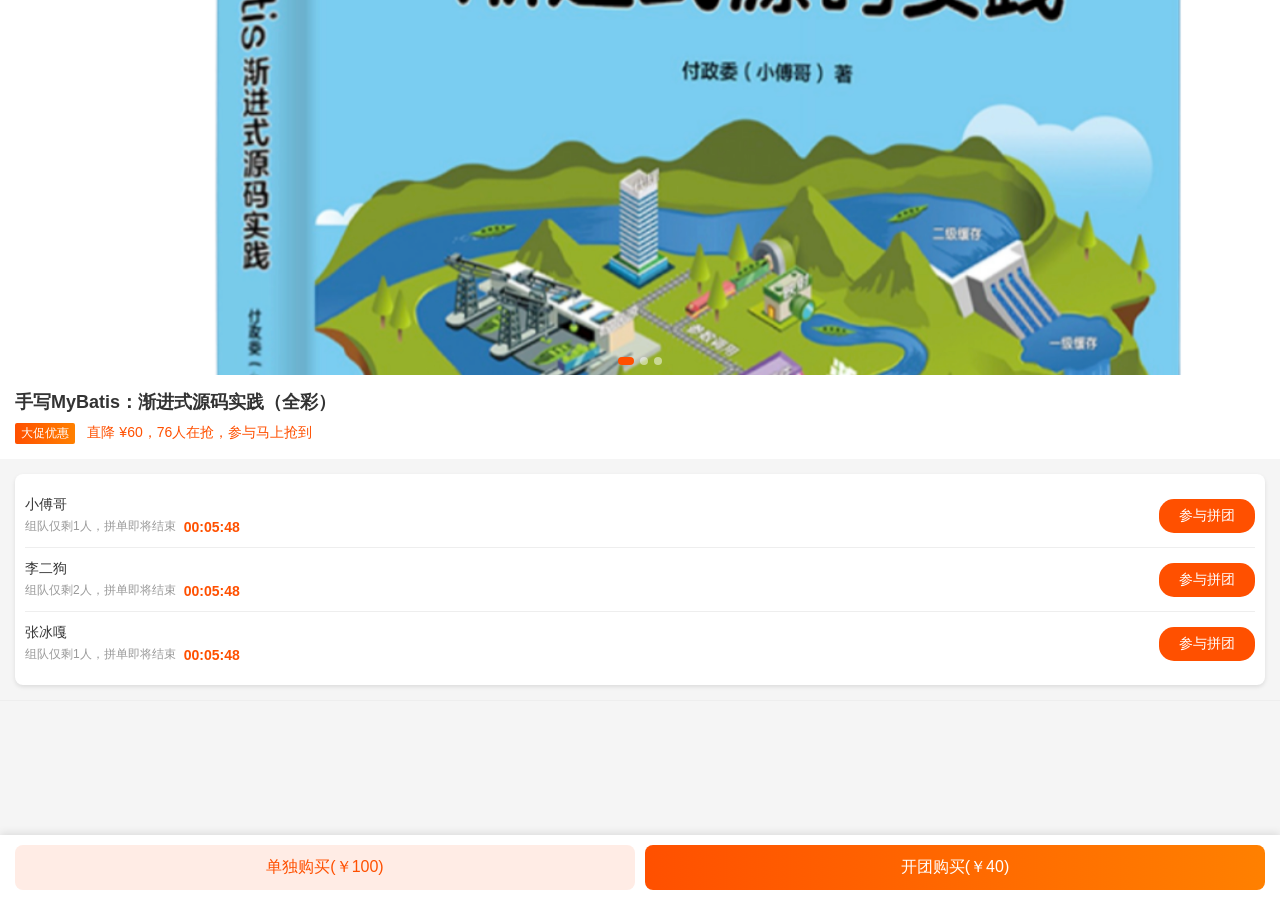
==== docs/dev-ops/nginx/html/index.html @ 93ee3b3b "feat: 第3-1节：DeepSeek设计拼团UI  2025年7月20日" ====
<!DOCTYPE html>
<html lang="zh-CN">
<head>
    <meta charset="UTF-8">
    <meta name="viewport" content="width=device-width, initial-scale=1.0">
    <title>小傅哥 - 拼团项目 - 商品详情页</title>
    <link rel="stylesheet" href="css/index.css">
</head>
<body>
<!-- 轮播图 -->
<div class="swiper-container">
    <div class="swiper-wrapper">
        <div class="swiper-slide"><img src="./images/sku-13811216-01.png"></div>
        <div class="swiper-slide"><img src="./images/sku-13811216-02.png"></div>
        <div class="swiper-slide"><img src="./images/sku-13811216-03.png"></div>
    </div>
    <div class="swiper-pagination"></div>
</div>

<!-- 商品信息 -->
<div class="product-info">
    <h1 class="product-title">手写MyBatis：渐进式源码实践（全彩）</h1>
    <span class="promotion-tag">大促优惠</span>
    <span class="promotion-text">直降 ¥60，76人在抢，参与马上抢到</span>
</div>

<!-- 修改后的拼单列表结构 -->
<div class="group-list">
    <div class="group-item">
        <div>
            <div class="user-info">小傅哥</div>
            <div class="group-status">
                <span>组队仅剩1人，拼单即将结束</span>
                <span class="countdown">00:05:49</span>
            </div>
        </div>
        <div class="right">
            <button class="group-btn" data-price="40">参与拼团</button>
        </div>
    </div>
    <div class="group-item">
        <div>
            <div class="user-info">李二狗</div>
            <div class="group-status">
                <span>组队仅剩2人，拼单即将结束</span>
                <span class="countdown">00:05:49</span>
            </div>
        </div>
        <div class="right">
            <button class="group-btn" data-price="40">参与拼团</button>
        </div>
    </div>
    <div class="group-item">
        <div>
            <div class="user-info">张冰嘎</div>
            <div class="group-status">
                <span>组队仅剩1人，拼单即将结束</span>
                <span class="countdown">00:05:49</span>
            </div>
        </div>
        <div class="right">
            <button class="group-btn" data-price="40">参与拼团</button>
        </div>
    </div>
</div>

<!-- 空白区域 -->
<div class="area"></div>

<!-- 底部操作栏 -->
<div class="action-bar">
    <button class="action-btn buy-alone" data-price="100">单独购买(￥100)</button>
    <button class="action-btn group-buy" data-price="40">开团购买(￥40)</button>
</div>

<!-- 支付弹窗 -->
<div id="paymentModal" class="modal">
    <div class="modal-content">
        <h2>请扫码支付</h2>
        <p id="paymentAmount"></p>
        <img src="./images/sku-13811216-04.png" alt="支付二维码" class="qr-code">
        <div class="button-group">
            <button id="cancelPayment">取消支付</button>
            <button id="completePayment">支付完成</button>
        </div>
    </div>
</div>

<script src="js/index.js"></script>
</body>
</html>
---- docs/dev-ops/nginx/html/css/index.css ----
* {
    margin: 0;
    padding: 0;
    box-sizing: border-box;
}
body {
    background: #f5f5f5;
    font-family: Arial, sans-serif;
}

/* 轮播图样式 */
.swiper-container {
    width: 100%;
    height: 375px;
    position: relative;
    overflow: hidden;
}
.swiper-wrapper {
    display: flex;
    transition: transform 0.3s;
}
.swiper-slide {
    flex: 0 0 100%;
    height: 375px;
}
.swiper-slide img {
    width: 100%;
    height: 100%;
    object-fit: cover;
}
.swiper-pagination {
    position: absolute;
    bottom: 10px;
    left: 50%;
    transform: translateX(-50%);
    display: flex;
    gap: 6px;
}
.swiper-dot {
    width: 8px;
    height: 8px;
    border-radius: 50%;
    background: rgba(255,255,255,0.5);
    transition: all 0.3s;
}
.swiper-dot.active {
    background: #ff5000;
    width: 16px;
    border-radius: 4px;
}

/* 商品信息 */
.product-info {
    padding: 15px;
    background: white;
}
.product-title {
    font-size: 18px;
    color: #333;
    line-height: 1.4;
    margin-bottom: 8px;
}
.promotion-tag {
    display: inline-block;
    padding: 2px 6px;
    background: linear-gradient(90deg,#ff5000,#ff8000);
    color: white;
    border-radius: 2px;
    font-size: 12px;
    margin-right: 8px;
}
.promotion-text {
    font-size: 14px;
    color: #ff5000;
    margin: 8px 0;
}

/* 拼单列表 */
.group-list {
    margin: 15px;
    background: white;
    border-radius: 8px;
    padding: 10px;
    box-shadow: 0 2px 4px rgba(0,0,0,0.1);
}
.group-item {
    display: flex;
    justify-content: space-between;
    align-items: center;
    padding: 12px 0;
    border-bottom: 1px solid #eee;
}
.group-item:last-child {
    border-bottom: none;
}
.group-status {
    display: flex;
    align-items: center;
    gap: 8px;
    font-size: 12px;
    color: #999;
    margin-top: 4px;
}
.countdown {
    color: #ff5000;
    font-weight: bold;
}
.right {
    display: flex;
    flex-direction: column;
    align-items: flex-end;
    gap: 4px;
}
.user-info {
    font-size: 14px;
    color: #333;
}
.group-status {
    font-size: 12px;
    color: #999;
    margin-top: 4px;
}
.group-btn {
    background: #ff5000;
    color: white;
    border: none;
    padding: 8px 20px;
    border-radius: 15px;
    font-size: 14px;
    cursor: pointer;
}
.countdown {
    font-size: 14px;
    color: #ff5000;
}

/* 价格区域 */
.area {
    padding: 30px;
    border-top: 1px solid #eee;
}
.original-price {
    font-size: 14px;
    color: #999;
    text-decoration: line-through;
    margin-right: 10px;
}
.discount-price {
    font-size: 24px;
    color: #ff5000;
    font-weight: bold;
}

/* 底部操作栏 */
.action-bar {
    position: fixed;
    bottom: 0;
    left: 0;
    right: 0;
    background: white;
    padding: 10px 15px;
    display: flex;
    gap: 10px;
    box-shadow: 0 -2px 8px rgba(0,0,0,0.1);
}
.action-btn {
    flex: 1;
    padding: 12px;
    border: none;
    border-radius: 8px;
    font-size: 16px;
    cursor: pointer;
}
.buy-alone {
    background: #ffece5;
    color: #ff5000;
}
.group-buy {
    background: linear-gradient(90deg,#ff5000,#ff8000);
    color: white;
}

/* 支付弹窗样式 */
.modal {
  display: none;
  position: fixed;
  z-index: 1;
  left: 0;
  top: 0;
  width: 100%;
  height: 100%;
  background-color: rgba(0, 0, 0, 0.4);
}

.modal-content {
  background-color: #fefefe;
  margin: 15% auto;
  padding: 20px;
  border: 1px solid #888;
  width: 80%;
  max-width: 400px;
  text-align: center;
  border-radius: 5px;
}

.qr-code {
  width: 200px;
  height: 200px;
  margin: 20px 0;
}

.button-group {
  display: flex;
  justify-content: space-around;
  margin-top: 20px;
}

.button-group button {
  padding: 10px 20px;
  border: none;
  border-radius: 5px;
  cursor: pointer;
}

#cancelPayment {
  background-color: #f0f0f0;
  color: #333;
}

#completePayment {
  background-color: #4caf50;
  color: white;
}
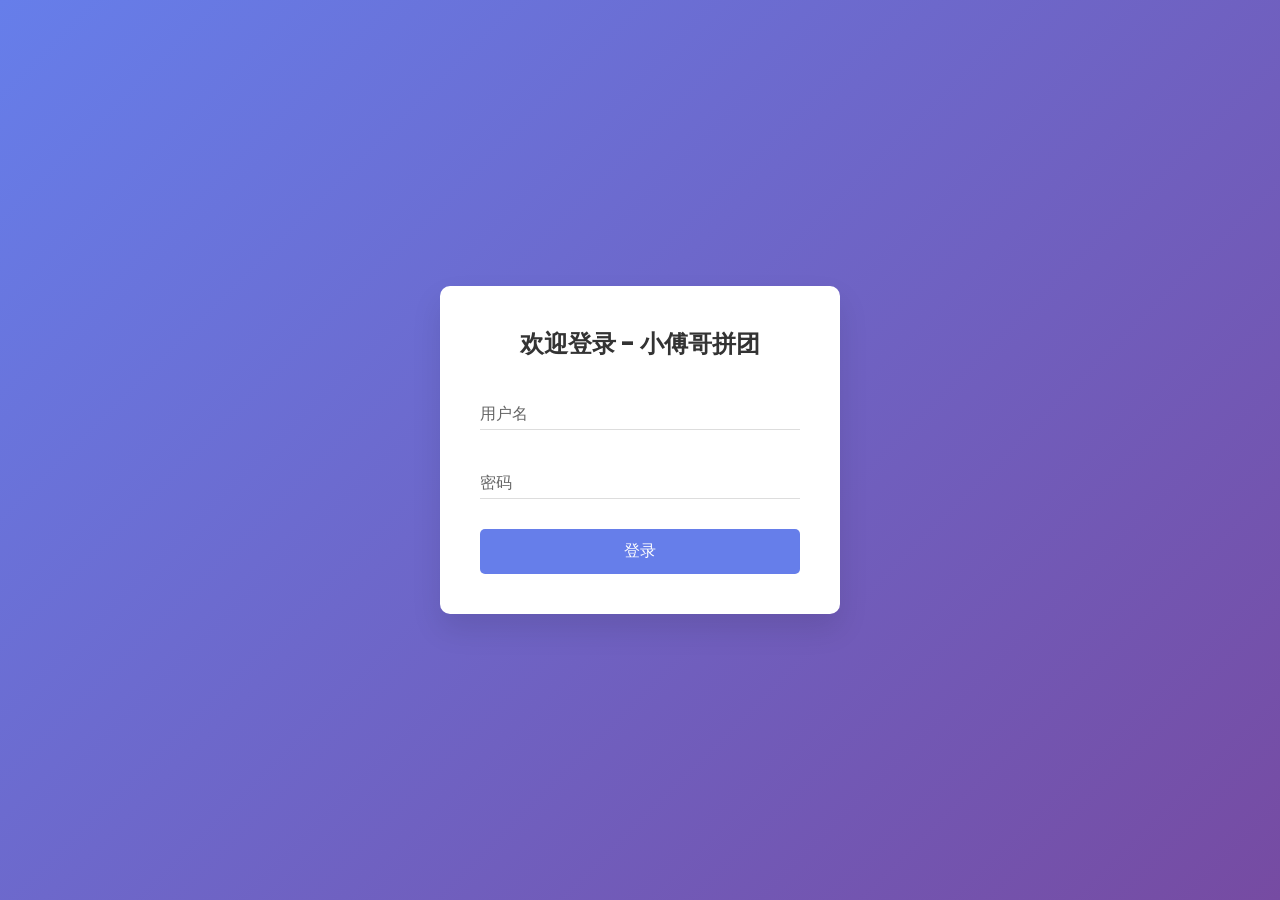
==== commit 472b1211: "feat: 第3-2节：DeepSeek处理UI与接口对接  2025年7月21日" ====
--- a/docs/dev-ops/nginx/html/index.html
+++ b/docs/dev-ops/nginx/html/index.html
@@ -5,6 +5,7 @@
     <meta name="viewport" content="width=device-width, initial-scale=1.0">
     <title>小傅哥 - 拼团项目 - 商品详情页</title>
     <link rel="stylesheet" href="css/index.css">
+
 </head>
 <body>
 <!-- 轮播图 -->
@@ -21,47 +22,12 @@
 <div class="product-info">
     <h1 class="product-title">手写MyBatis：渐进式源码实践（全彩）</h1>
     <span class="promotion-tag">大促优惠</span>
-    <span class="promotion-text">直降 ¥60，76人在抢，参与马上抢到</span>
-</div>
-
-<!-- 修改后的拼单列表结构 -->
+    <span class="promotion-text"></span> <!-- 动态填充促销文本 -->
+</div>
+
+<!-- 拼单列表容器 -->
 <div class="group-list">
-    <div class="group-item">
-        <div>
-            <div class="user-info">小傅哥</div>
-            <div class="group-status">
-                <span>组队仅剩1人，拼单即将结束</span>
-                <span class="countdown">00:05:49</span>
-            </div>
-        </div>
-        <div class="right">
-            <button class="group-btn" data-price="40">参与拼团</button>
-        </div>
-    </div>
-    <div class="group-item">
-        <div>
-            <div class="user-info">李二狗</div>
-            <div class="group-status">
-                <span>组队仅剩2人，拼单即将结束</span>
-                <span class="countdown">00:05:49</span>
-            </div>
-        </div>
-        <div class="right">
-            <button class="group-btn" data-price="40">参与拼团</button>
-        </div>
-    </div>
-    <div class="group-item">
-        <div>
-            <div class="user-info">张冰嘎</div>
-            <div class="group-status">
-                <span>组队仅剩1人，拼单即将结束</span>
-                <span class="countdown">00:05:49</span>
-            </div>
-        </div>
-        <div class="right">
-            <button class="group-btn" data-price="40">参与拼团</button>
-        </div>
-    </div>
+    <!-- 动态生成拼团列表 -->
 </div>
 
 <!-- 空白区域 -->
@@ -69,24 +35,273 @@
 
 <!-- 底部操作栏 -->
 <div class="action-bar">
-    <button class="action-btn buy-alone" data-price="100">单独购买(￥100)</button>
-    <button class="action-btn group-buy" data-price="40">开团购买(￥40)</button>
+    <button class="action-btn buy-alone"></button>
+    <button class="action-btn group-buy"></button>
 </div>
 
 <!-- 支付弹窗 -->
 <div id="paymentModal" class="modal">
     <div class="modal-content">
         <h2>请扫码支付</h2>
-        <p id="paymentAmount"></p>
+        <br/>
+        <p id="paymentAmount" style="color:red;"></p>
         <img src="./images/sku-13811216-04.png" alt="支付二维码" class="qr-code">
+        <p id="outTradeNo"></p>
         <div class="button-group">
             <button id="cancelPayment">取消支付</button>
             <button id="completePayment">支付完成</button>
         </div>
     </div>
 </div>
-
 <script src="js/index.js"></script>
+<script>
+    document.addEventListener('DOMContentLoaded', function () {
+        // 根据测试诉求，设置基础地址
+        var baseUrl = "http://127.0.0.1:8091";
+
+        // 获取信息
+        var userId = getCookie("username");
+        if (!userId) {
+            window.location.href = "login.html"; // 跳转到登录页
+            return;
+        }
+
+        // 定义交易单号，如果交易单号不为空，则当前用户已参与拼团交易
+        let outTradeNo = "";
+
+        // 请求接口数据
+        fetch(baseUrl + '/api/v1/gbm/index/query_group_buy_market_config', {
+            method: 'POST',
+            headers: {
+                'Content-Type': 'application/json',
+            },
+            body: JSON.stringify({
+                userId: userId,
+                source: "s01",
+                channel: "c01",
+                goodsId: "9890001"
+            })
+        })
+            .then(response => response.json())
+            .then(res => {
+                if (res.code !== '0000') return;
+
+                const {goods, teamList, teamStatistic} = res.data;
+                const groupList = document.querySelector('.group-list');
+                const promotionText = document.querySelector('.promotion-text');
+
+                // 更新促销信息
+                promotionText.textContent = `直降 ¥${goods.deductionPrice.toFixed(0)}，${teamStatistic.allTeamUserCount}人在抢，参与马上抢到`;
+
+                // 清空并生成拼团列表
+                groupList.innerHTML = '';
+
+                if (teamList.length === 0) {
+                    groupList.innerHTML = `
+                <div class="group-item empty-tips">
+                    <div class="tips-content">
+                        小伙伴，赶紧去开团吧，做村里最靓的仔！🎉
+                    </div>
+                </div>
+            `;
+                } else {
+                    teamList.forEach(team => {
+                        const remaining = team.targetCount - team.lockCount;
+                        // 判断当前用户ID是否为登录用户ID
+                        if (userId == team.userId) {
+                            outTradeNo = team.outTradeNo;
+                        }
+
+                        groupList.innerHTML += `
+                    <div class="group-item">
+                        <div>
+                            <div class="user-info" data-teamId="${team.teamId}">${team.userId}</div>
+                            <div class="group-status">
+                                <span>组队仅剩${remaining}人，拼单即将结束</span>
+                                <span class="countdown">${team.validTimeCountdown}</span>
+                            </div>
+                        </div>
+                        <div class="right">
+                            <button class="group-btn" data-price="${goods.payPrice.toFixed(0)}">参与拼团</button>
+                        </div>
+                    </div>
+                `;
+                    });
+                }
+
+                // 更新底部按钮
+                const buyAloneBtn = document.querySelector('.buy-alone');
+                const groupBuyBtn = document.querySelector('.group-buy');
+                buyAloneBtn.textContent = `单独购买(￥${goods.originalPrice.toFixed(0)})`;
+                buyAloneBtn.dataset.price = goods.originalPrice;
+                groupBuyBtn.textContent = `开团购买(￥${goods.payPrice.toFixed(0)})`;
+                groupBuyBtn.dataset.price = goods.payPrice;
+
+                // 绑定支付事件[拼团购买]
+                document.querySelectorAll('.group-btn, .group-buy').forEach(btn => {
+                    btn.addEventListener('click', function () {
+
+                        // 如果有值，则直接展示支付按钮
+                        if (outTradeNo) {
+                            // 显示支付弹窗
+                            document.getElementById('paymentAmount').textContent =
+                                `￥${this.dataset.price}`;
+                            document.getElementById('outTradeNo').textContent =
+                                outTradeNo;
+                            document.getElementById('paymentModal').style.display = 'block';
+                            return;
+                        }
+
+                        // 获取拼团ID
+                        let teamId = null;
+                        if (this.classList.contains('group-btn')) {
+                            const groupItem = this.closest('.group-item');
+                            const userInfo = groupItem.querySelector('.user-info');
+                            teamId = userInfo.dataset.teamid;
+                        }
+
+                        outTradeNo = generateRandomNumber(12);
+
+                        // 构造请求数据（假设activityId和goodsId从按钮dataset获取）
+                        const postData = {
+                            userId: userId,
+                            teamId: teamId,
+                            activityId: 100123,
+                            goodsId: "9890001",
+                            source: "s01",
+                            channel: "c01",
+                            outTradeNo: outTradeNo,
+                            notifyUrl: baseUrl + "/api/v1/test/group_buy_notify"
+                        };
+
+                        // 调用支付接口
+                        fetch(baseUrl + '/api/v1/gbm/trade/lock_market_pay_order', {
+                            method: 'POST',
+                            headers: {
+                                'content-type': 'application/json'
+                            },
+                            body: JSON.stringify(postData)
+                        })
+                            .then(response => response.json())
+                            .then(res => {
+                                if (res.code !== '0000') {
+                                    // 失败，清空交易ID
+                                    outTradeNo = null;
+                                    alert(res.code + "：" + res.info);
+                                    return;
+                                }
+
+                                // 显示支付弹窗
+                                document.getElementById('paymentAmount').textContent =
+                                    `￥${this.dataset.price}`;
+                                document.getElementById('outTradeNo').textContent =
+                                    outTradeNo;
+                                document.getElementById('paymentModal').style.display = 'block';
+                            })
+                            .catch(error => {
+                                console.error('支付请求失败:', error);
+                            });
+                    });
+                });
+
+                // 启动倒计时
+                document.querySelectorAll('.countdown').forEach(el => {
+                    new Countdown(el, el.textContent);
+                });
+
+            });
+
+        // 支付模块
+        const modal = document.getElementById("paymentModal")
+        const paymentAmount = document.getElementById("paymentAmount")
+        const cancelPayment = document.getElementById("cancelPayment")
+        const completePayment = document.getElementById("completePayment")
+
+        // 获取所有的按钮
+        const buttons = document.querySelectorAll(".buy-alone")
+
+        // 为每个按钮添加点击事件
+        buttons.forEach((button) => {
+            button.addEventListener("click", function () {
+                var userId = getCookie("username");
+                if (!userId) {
+                    window.location.href = "login.html"; // 跳转到登录页
+                    return;
+                }
+
+                const price = this.getAttribute("data-price")
+                showPaymentModal(price)
+            })
+        })
+
+        // 显示支付弹窗
+        function showPaymentModal(price) {
+            paymentAmount.textContent = `支付金额：￥${price}`
+            modal.style.display = "block"
+        }
+
+        // 隐藏支付弹窗
+        function hidePaymentModal() {
+            modal.style.display = "none"
+        }
+
+        // 取消支付
+        cancelPayment.addEventListener("click", hidePaymentModal)
+
+        // 支付完成
+        completePayment.addEventListener("click", () => {
+            // 生成符合要求的交易时间格式
+            const formatTime = date => date.toISOString()
+                .replace(/T/, ' ')
+                .replace(/\..+/, '')
+                .substr(0, 19);
+
+            // 构造请求参数
+            const postData = {
+                source: "s01",       // 保持与锁定订单时一致
+                channel: "c01",      // 保持与锁定订单时一致
+                userId: userId,
+                outTradeNo: outTradeNo,
+                outTradeTime: new Date()
+            };
+
+            // 调用结算接口
+            fetch(baseUrl + '/api/v1/gbm/trade/settlement_market_pay_order', {
+                method: 'POST',
+                headers: {
+                    'content-type': 'application/json'
+                },
+                body: JSON.stringify(postData)
+            })
+                .then(response => response.json())
+                .then(res => {
+                    outTradeNo = null;
+                    if (res.code === '0000') {
+                        alert('支付&结算成功！');
+                        window.location.reload(); // 支付成功后刷新页面
+                    } else {
+                        alert(`支付&结算失败：${res.info || '未知错误'}`);
+                    }
+                })
+                .catch(error => {
+                    console.error('接口请求失败:', error);
+                    alert('网络异常，请检查连接');
+                })
+                .finally(() => {
+                    hidePaymentModal(); // 始终关闭弹窗
+                });
+
+        })
+
+        // 点击弹窗外部关闭弹窗
+        window.addEventListener("click", (event) => {
+            if (event.target == modal) {
+                hidePaymentModal()
+            }
+        })
+
+    });
+</script>
+
 </body>
-</html>
-
+</html>
